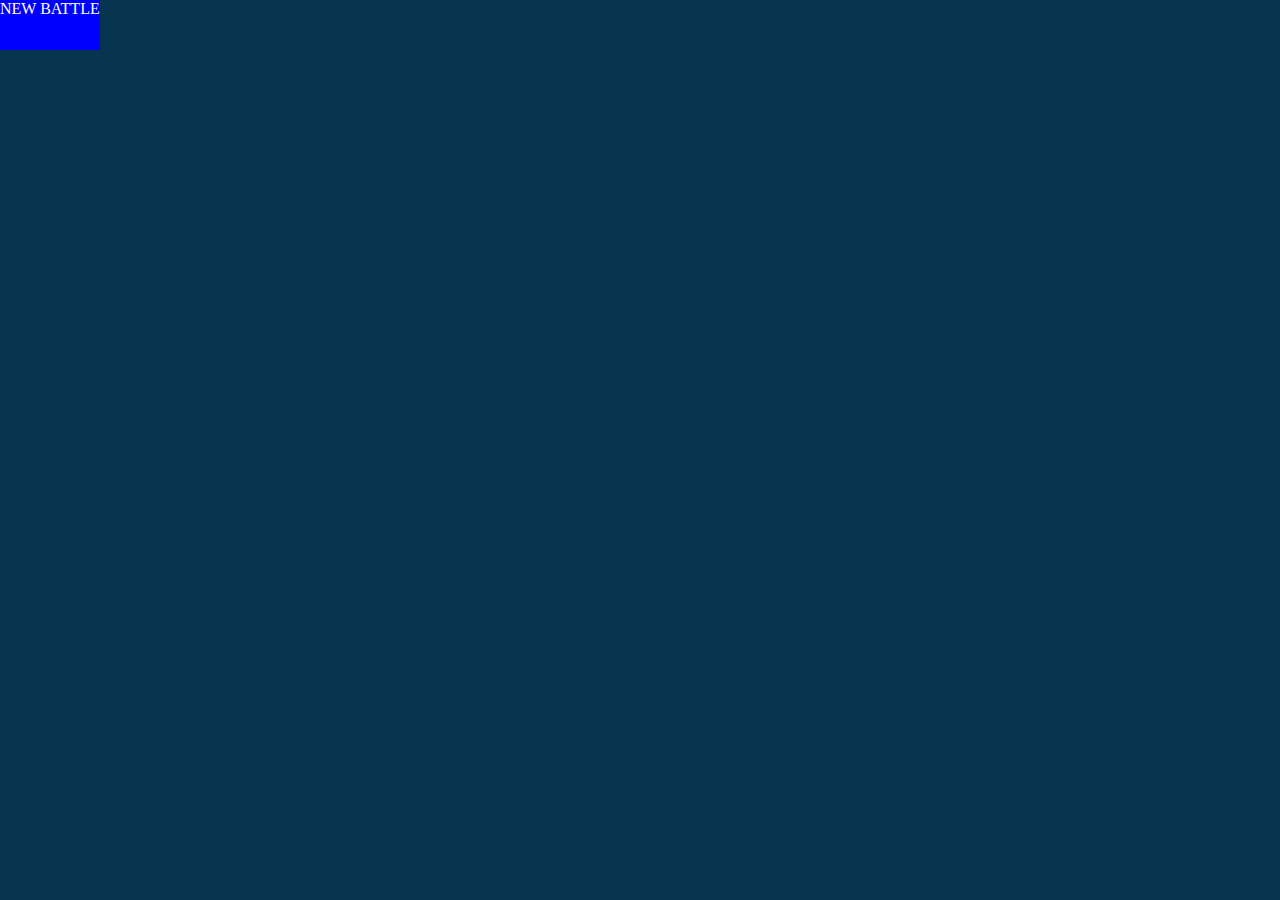
==== index.html @ eaa106dc "nicer health bar" ====
﻿<!DOCTYPE html>

<html lang="en" xmlns="http://www.w3.org/1999/xhtml">
<head>
    <link rel="stylesheet" type="text/css" href="style.css">
    <title></title>
</head>
<body>
    <div style="position:relative;">
        <div id="shopScreen">
            <div id="newBattleButton">NEW BATTLE</div>
        </div>
        <div id="battleScreen">

            <div style="display:grid; grid-template-columns: 1fr 1fr">
                <div class="container">
                    <div id="playerStats">
                        <p id="playerHeader"></p>
                        <p id="playerName"></p>
                        <p id="playerHealth"></p>
                        <p id="playerDamage"></p>
                        <p id="playerXP"></p>
                        <p id="playerLevel"></p>
                    </div>
                    <!--<div class="healthContainer">-->
                        <div class="healthBar" id="playerHealthBar"></div>
                    <!--</div>-->
                    <div id="playerXPBar"></div>
                </div>

                <div class="container">
                    <div id="enemyStats">
                        <p id="enemyHeader"></p>
                        <p id="enemyName"></p>
                        <p id="enemyHealth"></p>
                        <p id="enemyDamage"></p>
                    </div>
                    <!--<div class="healthContainer">-->
                        <div class="healthBar" id="enemyHealthBar"></div>
                    <!--</div>-->
                    </div>
                </div>

        <div id="battleButton">FIGHT</div>
        <div id="returnButton">RETURN TO SHOP</div>
        </div>
    </div>
    
    
    <script src="script.js"></script>
</body>
</html>
---- style.css ----
#battleScreen {
    z-index: 0;
    background-color: rgb(74, 74, 74);
    height:100vh;
    width:100%;
    top:0;
    left: 0;
    position: fixed;
}

#battleButton{
    width: 100px;
    height: 45px;
    background-color: rgb(7, 154, 239);
    cursor: pointer;
    color: white;
    text-align:center;
}
.healthBar {
    margin-left: auto;
    margin-right: auto;
    height: 45px;
    background-color: rgb(217, 24, 24);
    /*-webkit-clip-path: polygon(0% 0%, 0% 100%, 100% 100%, 100% 40%, 95% 0);
    clip-path: polygon(0% 0%, 0% 100%, 100% 100%, 100% 40%, 95% 0);*/
    border: 1px solid white;
    border-radius:10px;
}
/*.healthContainer {
    /*padding-top:2.5px;
    height:47.5px;
    width:100%;
    height: 50px;

    background-color: black;
    left: 0;*/
    /*-webkit-clip-path: polygon(0% 0%, 0% 100%, 100% 100%, 100% 40%, 95% 0);
    clip-path: polygon(0% 0%, 0% 100%, 100% 100%, 100% 40%, 95% 0);*/
/*}*/
#PlayerXPBar{
    min-height: 100px;
    background-color:rgb(23, 80, 238);
    min-width:100px;
    /* position:absolute; */
    /* bottom:0;
    left:0; */
}
#shopScreen{
    height: 100%;
    width: 100%;
    position: fixed;
    background-color: rgb(7, 52, 78);
    z-index: 1;
    top: 0;
    left: 0;
}
.container {
    position: relative;
    width: auto;
    background-color: rgb(12, 12, 12);
    color: white;
    font-family: Garamond,Baskerville,Baskerville Old Face,Hoefler Text,Times New Roman,serif;
    font-size:20px;
    font-weight: bold;
    margin: 25px;
    height: auto;
    padding: 20px;
}
#playerStats, #enemyStats{
    margin-left:10px;
    display: flex;
    flex-direction: column;
    justify-content: flex-start;
}
#newBattleButton{
    height:50px;
    width:100px;
    background-color:blue;
    color: white;
}
#returnButton {
    width: 100px;
    height: 45px;
    background-color: darkred;
    cursor: pointer;
    color: white;
    text-align: center;
}
.visible{
    visibility: visible;
}
.invisible{
    visibility: hidden;
}
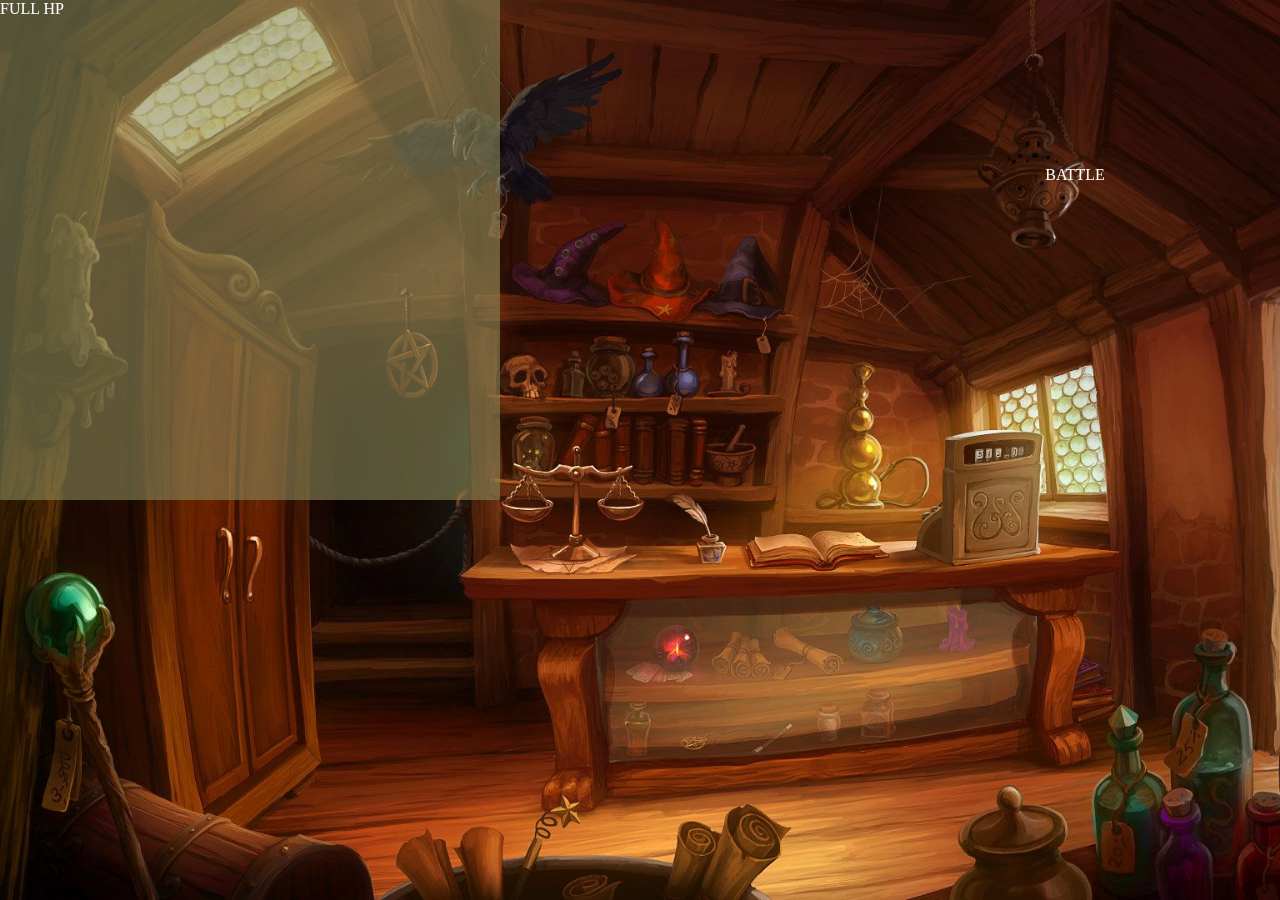
==== commit 3adcc2ed: "animations and backgrounds added" ====
--- a/index.html
+++ b/index.html
@@ -6,45 +6,64 @@
     <title></title>
 </head>
 <body>
-    <div style="position:relative;">
         <div id="shopScreen">
-            <div id="newBattleButton">NEW BATTLE</div>
+            <div class="shopItemsContainer">
+                <div id="buttonFullHP" class="shopItem">FULL HP</div>
+            </div>
+            <div id="newBattleButton"> 
+                <p>BATTLE</p>
+            </div>
         </div>
         <div id="battleScreen">
 
-            <div style="display:grid; grid-template-columns: 1fr 1fr">
-                <div class="container">
-                    <div id="playerStats">
-                        <p id="playerHeader"></p>
-                        <p id="playerName"></p>
-                        <p id="playerHealth"></p>
-                        <p id="playerDamage"></p>
-                        <p id="playerXP"></p>
-                        <p id="playerLevel"></p>
+                <div class="statsContainer" > 
+                    <div class="container" id="playerStatsContainer">
+                        <div id="playerStats">
+                            <p id="playerName"></p>
+                            <p id="playerHealth"></p>
+                            <p id="playerDamage"></p>
+                            <p id="playerXP"></p>
+                            <p id="playerLevel"></p>
+                        </div>
+                        <div class="healthBarContainerContainer">
+                            <div class="healthBarContainer">
+                                <div class="healthBar" id="playerHealthBar"></div>
+                            </div> 
+                        </div>
+                        <div id="playerXPBar"></div>
                     </div>
-                    <!--<div class="healthContainer">-->
-                        <div class="healthBar" id="playerHealthBar"></div>
-                    <!--</div>-->
-                    <div id="playerXPBar"></div>
-                </div>
+                    <div class="buttonContainer">
+                        <div id="battleButton">
+                            <p>ATTACK</p>
+                        </div>
+                        <div id="returnButton">RETURN TO SHOP</div>
+                    </div>  
+                    <div class="container" id="enemyStatsContainer">
+                        <div id="enemyStats">
+                            <p id="enemyHeader"></p>
+                            <p id="enemyName"></p>
+                            <p id="enemyHealth"></p>
+                            <p id="enemyDamage"></p>
+                        </div>
+                        <div class="healthBarContainerContainer">
+                            <div class="healthBarContainer">    
+                                <div class="healthBar" id="enemyHealthBar"></div>
+                            </div>
+                        </div>
+                    </div>
+                    </div>
+                    <div class="bottomContainer">        
+                    <!-- <div class="spriteContainer"> -->
+                        <img id="playerSprite" src="assets/images/knight/png/Idle1.png">
+                    <!-- </div>
+                    <div class="spriteContainer"> -->
+                        <img id="enemySprite" src="assets/images/zombies/male/Idle1.png">
+                    <!-- </div> -->
+                </div> 
 
-                <div class="container">
-                    <div id="enemyStats">
-                        <p id="enemyHeader"></p>
-                        <p id="enemyName"></p>
-                        <p id="enemyHealth"></p>
-                        <p id="enemyDamage"></p>
-                    </div>
-                    <!--<div class="healthContainer">-->
-                        <div class="healthBar" id="enemyHealthBar"></div>
-                    <!--</div>-->
-                    </div>
-                </div>
-
-        <div id="battleButton">FIGHT</div>
-        <div id="returnButton">RETURN TO SHOP</div>
+                
+                
         </div>
-    </div>
     
     
     <script src="script.js"></script>
--- a/style.css
+++ b/style.css
@@ -1,6 +1,7 @@
 #battleScreen {
     z-index: 0;
-    background-color: rgb(74, 74, 74);
+    background-image: url("assets/images/backgrounds/battlebackground.jpg");
+    background-size: cover;
     height:100vh;
     width:100%;
     top:0;
@@ -9,34 +10,40 @@
 }
 
 #battleButton{
-    width: 100px;
-    height: 45px;
-    background-color: rgb(7, 154, 239);
+    width: 100%;
+    height: 50px;
+    background-color: rgb(180, 12, 12);
     cursor: pointer;
     color: white;
-    text-align:center;
+    border-radius: 15px;
+    border: 2px solid white;
+    margin-top: 330px;
+}
+#battleButton.p{
+    margin-left: auto;
+    margin-right: auto;
 }
 .healthBar {
+    margin-right: auto;
+    margin-left: auto;
+    display: block;
+    height: 45px;
+    /* background-color: rgb(237, 56, 56); */
+    background: -webkit-linear-gradient(top, rgba(248,80,50,1) 0%,rgba(241,111,92,1) 0%,rgba(246,41,12,1) 59%,rgba(246,41,12,1) 59%,rgba(240,47,23,1) 88%,rgba(229,33,16,1) 93%); 
+    /* -webkit-clip-path: polygon(0% 0%, 0% 100%, 100% 100%, 100% 40%, 95% 0);
+    clip-path: polygon(0% 0%, 0% 100%, 100% 100%, 100% 40%, 95% 0); */
+    border: 2px solid rgb(180, 12, 12);
+    border-radius:10px;
+}
+.healthBarContainer {
+    /* display: flex;
+    justify-content: center; */
     margin-left: auto;
     margin-right: auto;
-    height: 45px;
-    background-color: rgb(217, 24, 24);
-    /*-webkit-clip-path: polygon(0% 0%, 0% 100%, 100% 100%, 100% 40%, 95% 0);
-    clip-path: polygon(0% 0%, 0% 100%, 100% 100%, 100% 40%, 95% 0);*/
-    border: 1px solid white;
-    border-radius:10px;
+    position: absolute;
+    bottom: 10px;
+    width: 350px;
 }
-/*.healthContainer {
-    /*padding-top:2.5px;
-    height:47.5px;
-    width:100%;
-    height: 50px;
-
-    background-color: black;
-    left: 0;*/
-    /*-webkit-clip-path: polygon(0% 0%, 0% 100%, 100% 100%, 100% 40%, 95% 0);
-    clip-path: polygon(0% 0%, 0% 100%, 100% 100%, 100% 40%, 95% 0);*/
-/*}*/
 #PlayerXPBar{
     min-height: 100px;
     background-color:rgb(23, 80, 238);
@@ -49,46 +56,131 @@
     height: 100%;
     width: 100%;
     position: fixed;
-    background-color: rgb(7, 52, 78);
+    background-image: url("assets/images/backgrounds/tavern.jpg");
+    background-size: cover;
     z-index: 1;
     top: 0;
     left: 0;
 }
 .container {
     position: relative;
-    width: auto;
-    background-color: rgb(12, 12, 12);
-    color: white;
+    /* background-color: rgba(2, 0, 105, 0.85); */
+    background: -webkit-linear-gradient(top, rgb(86, 157, 190) 0%,rgb(39, 129, 170) 100%);
+    color: rgb(11, 39, 116);
     font-family: Garamond,Baskerville,Baskerville Old Face,Hoefler Text,Times New Roman,serif;
-    font-size:20px;
+    font-size:18px;
     font-weight: bold;
     margin: 25px;
-    height: auto;
-    padding: 20px;
+    height: 250px;
+    width: 500px;
+        
+    line-height: 10%;
 }
 #playerStats, #enemyStats{
-    margin-left:10px;
     display: flex;
     flex-direction: column;
-    justify-content: flex-start;
 }
-#newBattleButton{
-    height:50px;
-    width:100px;
-    background-color:blue;
-    color: white;
+.statsContainer{
+    display: flex;
+    justify-content: space-between;
+    align-content: center;
+}
+#playerStats, #enemyStats{
+    margin-left:10%;
+    display: flex;
+    flex-direction: column;
+    justify-content: space-around;
+}
+#enemyStatsContainer{
+    /* float: right;    */
+    -webkit-clip-path: polygon(5% 0, 100% 0, 95% 100%, 0 100%);
+    clip-path: polygon(5% 0, 100% 0, 95% 100%, 0 100%);
+}
+.healthBarContainerContainer{
+    display: flex;
+    justify-content: center;
+}
+#playerStatsContainer{
+    /* float: left; */
+    -webkit-clip-path: polygon(0 0, 95% 0, 100% 100%, 5% 100%);
+    clip-path: polygon(0 0, 95% 0, 100% 100%, 5% 100%);
+}
+#enemyStatsContainer, #playerStatsContainer{
+    margin-left: auto;
+    margin-right: auto;
+}
+#playerSpriteContainer{
+    float: left;
+    margin-left: 10px;
+    margin-bottom: 2px;
+}
+#enemySpriteContainer{
+    float: right;
+    margin-right: 10px;
+    margin-bottom: 2px;
+}
+#enemySprite{
+   transform: rotateY(180deg);
+   right: 25px;
+}
+#enemySprite, #playerSprite{
+    position: absolute;
+    height: 250px;
+}
+.bottomContainer{
+    display: flex;
+    justify-content: space-between;
+    position: relative;
+}
+.buttonContainer div{
+    display: inline-flex;
+    /* width: 100px;
+    height: 45px; */
 }
 #returnButton {
-    width: 100px;
-    height: 45px;
+    width: 100%;
     background-color: darkred;
     cursor: pointer;
     color: white;
     text-align: center;
 }
+
+#newBattleButton{
+    position: relative;
+    float:right;
+    height: 500px;
+    width:230px;
+    background-image: rgba(4, 4, 4, 0);
+    margin-right: 90px;
+    margin-top: 150px;
+    text-align: center;
+    color: white;
+}
+#newBattleButton.p{
+}
+#newBattleButton:hover{
+background: -moz-radial-gradient(center, ellipse cover, rgba(255,255,0,0.75) 0%, rgba(255,255,0,0.42) 28%, rgba(255,255,0,0) 62%, rgba(255,255,0,0) 100%); /* ff3.6+ */
+background: -webkit-gradient(radial, center center, 0px, center center, 100%, color-stop(0%, rgba(255,255,0,0.75)), color-stop(28%, rgba(255,255,0,0.42)), color-stop(62%, rgba(255,255,0,0)), color-stop(100%, rgba(255,255,0,0))); /* safari4+,chrome */
+background:-webkit-radial-gradient(center, ellipse cover, rgba(255,255,0,0.75) 0%, rgba(255,255,0,0.42) 28%, rgba(255,255,0,0) 62%, rgba(255,255,0,0) 100%); /* safari5.1+,chrome10+ */
+background: -o-radial-gradient(center, ellipse cover, rgba(255,255,0,0.75) 0%, rgba(255,255,0,0.42) 28%, rgba(255,255,0,0) 62%, rgba(255,255,0,0) 100%); /* opera 11.10+ */
+background: -ms-radial-gradient(center, ellipse cover, rgba(255,255,0,0.75) 0%, rgba(255,255,0,0.42) 28%, rgba(255,255,0,0) 62%, rgba(255,255,0,0) 100%); /* ie10+ */
+background:radial-gradient(ellipse at center, rgba(255,255,0,0.75) 0%, rgba(255,255,0,0.42) 28%, rgba(255,255,0,0) 62%, rgba(255,255,0,0) 100%); /* w3c */
+filter: progid:DXImageTransform.Microsoft.gradient( startColorstr='#ffff00', endColorstr='#ffff00',GradientType=1 ); /* ie6-9 */
+}
 .visible{
-    visibility: visible;
+     visibility: visible; 
+    /* display: block; */
 }
 .invisible{
-    visibility: hidden;
+     visibility: hidden; 
+    /* display: none; */
+}
+.shopItemsContainer{
+    display: flex;
+    height:500px;
+    width:500px;
+    background-color:rgba(138, 137, 90, 0.6);
+    color: white;
+    margin: auto;
+    position:absolute;
 }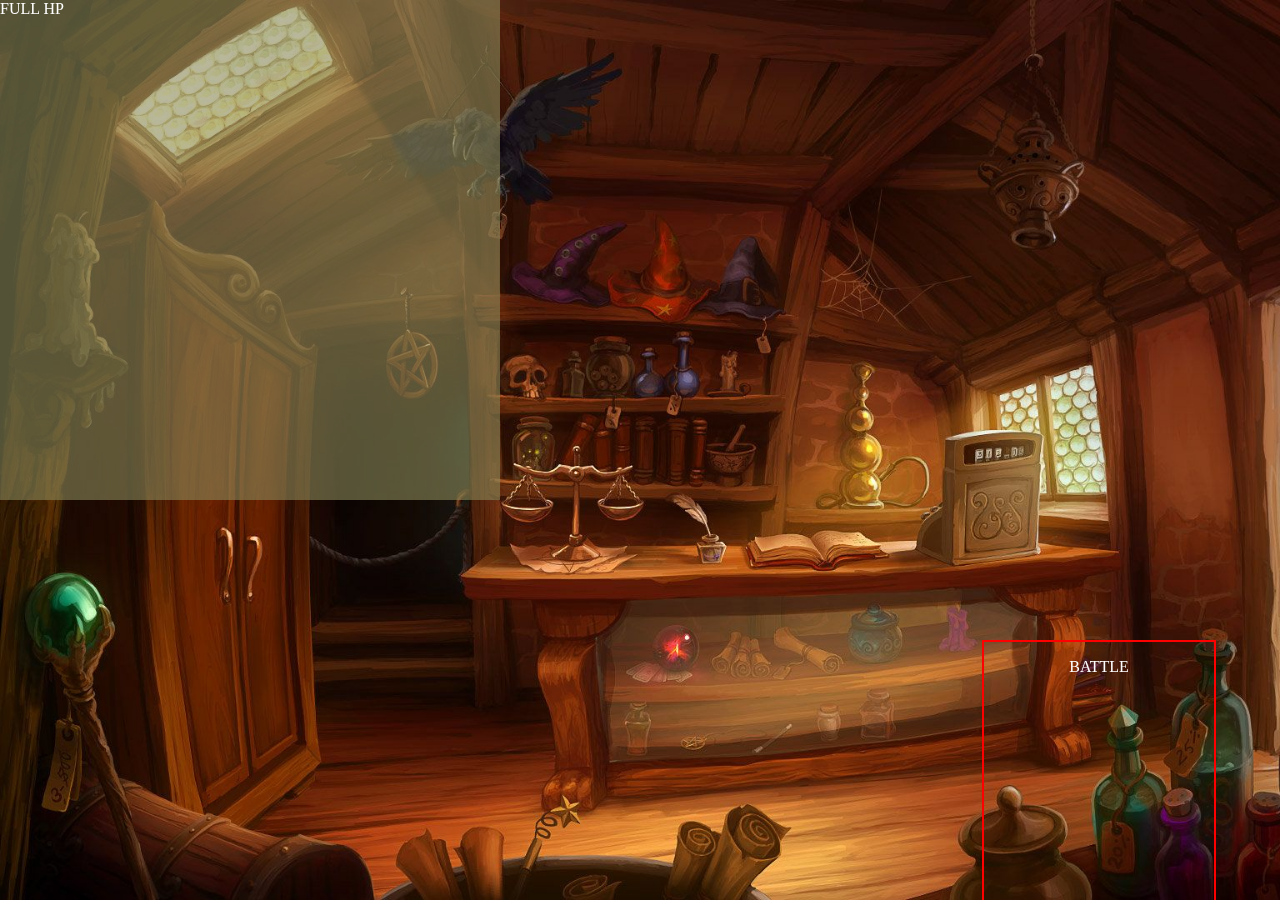
==== commit db60d274: "not much new" ====
--- a/index.html
+++ b/index.html
@@ -59,7 +59,7 @@
                     <div class="spriteContainer"> -->
                         <img id="enemySprite" src="assets/images/zombies/male/Idle1.png">
                     <!-- </div> -->
-                </div> 
+                    </div> 
 
                 
                 
--- a/style.css
+++ b/style.css
@@ -1,3 +1,4 @@
+/*SCREENS*/
 #battleScreen {
     z-index: 0;
     background-image: url("assets/images/backgrounds/battlebackground.jpg");
@@ -8,7 +9,17 @@
     left: 0;
     position: fixed;
 }
-
+#shopScreen{
+    height: 100%;
+    width: 100%;
+    position: fixed;
+    background-image: url("assets/images/backgrounds/tavern.jpg");
+    background-size: cover;
+    z-index: 1;
+    top: 0;
+    left: 0;
+}
+/*BUTTONS*/
 #battleButton{
     width: 100%;
     height: 50px;
@@ -22,6 +33,42 @@
 #battleButton.p{
     margin-left: auto;
     margin-right: auto;
+}
+.buttonContainer div{
+    display: inline-flex;
+    /* width: 100px;
+    height: 45px; */
+}
+#returnButton {
+    width: 100%;
+    background-color: darkred;
+    cursor: pointer;
+    color: white;
+    text-align: center;
+}
+/*     BATTLE BUTTON*/
+#newBattleButton{
+    position: relative;
+    float:right;
+    height: 500px;
+    width:230px;
+    background-image: rgba(4, 4, 4, 0);
+    margin-right: 5%;
+    margin-top: 50%;
+    text-align: center;
+    color: white;
+    border: 2px solid red;
+}
+#newBattleButton.p{
+}
+#newBattleButton:hover{
+background: -moz-radial-gradient(center, ellipse cover, rgba(255,255,0,0.75) 0%, rgba(255,255,0,0.42) 28%, rgba(255,255,0,0) 62%, rgba(255,255,0,0) 100%); /* ff3.6+ */
+background: -webkit-gradient(radial, center center, 0px, center center, 100%, color-stop(0%, rgba(255,255,0,0.75)), color-stop(28%, rgba(255,255,0,0.42)), color-stop(62%, rgba(255,255,0,0)), color-stop(100%, rgba(255,255,0,0))); /* safari4+,chrome */
+background:-webkit-radial-gradient(center, ellipse cover, rgba(255,255,0,0.75) 0%, rgba(255,255,0,0.42) 28%, rgba(255,255,0,0) 62%, rgba(255,255,0,0) 100%); /* safari5.1+,chrome10+ */
+background: -o-radial-gradient(center, ellipse cover, rgba(255,255,0,0.75) 0%, rgba(255,255,0,0.42) 28%, rgba(255,255,0,0) 62%, rgba(255,255,0,0) 100%); /* opera 11.10+ */
+background: -ms-radial-gradient(center, ellipse cover, rgba(255,255,0,0.75) 0%, rgba(255,255,0,0.42) 28%, rgba(255,255,0,0) 62%, rgba(255,255,0,0) 100%); /* ie10+ */
+background:radial-gradient(ellipse at center, rgba(255,255,0,0.75) 0%, rgba(255,255,0,0.42) 28%, rgba(255,255,0,0) 62%, rgba(255,255,0,0) 100%); /* w3c */
+filter: progid:DXImageTransform.Microsoft.gradient( startColorstr='#ffff00', endColorstr='#ffff00',GradientType=1 ); /* ie6-9 */
 }
 .healthBar {
     margin-right: auto;
@@ -42,26 +89,15 @@
     margin-right: auto;
     position: absolute;
     bottom: 10px;
-    width: 350px;
+    width: 80%;
 }
 #PlayerXPBar{
-    min-height: 100px;
     background-color:rgb(23, 80, 238);
-    min-width:100px;
     /* position:absolute; */
     /* bottom:0;
     left:0; */
 }
-#shopScreen{
-    height: 100%;
-    width: 100%;
-    position: fixed;
-    background-image: url("assets/images/backgrounds/tavern.jpg");
-    background-size: cover;
-    z-index: 1;
-    top: 0;
-    left: 0;
-}
+
 .container {
     position: relative;
     /* background-color: rgba(2, 0, 105, 0.85); */
@@ -70,13 +106,14 @@
     font-family: Garamond,Baskerville,Baskerville Old Face,Hoefler Text,Times New Roman,serif;
     font-size:18px;
     font-weight: bold;
-    margin: 25px;
-    height: 250px;
+    margin: 5%;
+    height: 100%;
     width: 500px;
         
     line-height: 10%;
 }
 #playerStats, #enemyStats{
+    margin-top: 3%;
     display: flex;
     flex-direction: column;
 }
@@ -84,6 +121,7 @@
     display: flex;
     justify-content: space-between;
     align-content: center;
+    height: 28%;
 }
 #playerStats, #enemyStats{
     margin-left:10%;
@@ -109,6 +147,17 @@
     margin-left: auto;
     margin-right: auto;
 }
+/*----------SPRITES--------------*/
+#enemySprite{
+   transform: rotateY(180deg);
+   right: 25px;
+}
+#enemySprite, #playerSprite{
+    position: absolute;
+    height: 100%;
+    bottom: 0px;
+}
+ /*  v SPRITE CONTAINERS v       */
 #playerSpriteContainer{
     float: left;
     margin-left: 10px;
@@ -119,54 +168,16 @@
     margin-right: 10px;
     margin-bottom: 2px;
 }
-#enemySprite{
-   transform: rotateY(180deg);
-   right: 25px;
-}
-#enemySprite, #playerSprite{
-    position: absolute;
-    height: 250px;
-}
+/*  v 2 SPRITES CONTAINED v       */
 .bottomContainer{
     display: flex;
     justify-content: space-between;
     position: relative;
+    height: 45%;
+    margin-top: 10%;
 }
-.buttonContainer div{
-    display: inline-flex;
-    /* width: 100px;
-    height: 45px; */
-}
-#returnButton {
-    width: 100%;
-    background-color: darkred;
-    cursor: pointer;
-    color: white;
-    text-align: center;
-}
+/*--------------------------------*/
 
-#newBattleButton{
-    position: relative;
-    float:right;
-    height: 500px;
-    width:230px;
-    background-image: rgba(4, 4, 4, 0);
-    margin-right: 90px;
-    margin-top: 150px;
-    text-align: center;
-    color: white;
-}
-#newBattleButton.p{
-}
-#newBattleButton:hover{
-background: -moz-radial-gradient(center, ellipse cover, rgba(255,255,0,0.75) 0%, rgba(255,255,0,0.42) 28%, rgba(255,255,0,0) 62%, rgba(255,255,0,0) 100%); /* ff3.6+ */
-background: -webkit-gradient(radial, center center, 0px, center center, 100%, color-stop(0%, rgba(255,255,0,0.75)), color-stop(28%, rgba(255,255,0,0.42)), color-stop(62%, rgba(255,255,0,0)), color-stop(100%, rgba(255,255,0,0))); /* safari4+,chrome */
-background:-webkit-radial-gradient(center, ellipse cover, rgba(255,255,0,0.75) 0%, rgba(255,255,0,0.42) 28%, rgba(255,255,0,0) 62%, rgba(255,255,0,0) 100%); /* safari5.1+,chrome10+ */
-background: -o-radial-gradient(center, ellipse cover, rgba(255,255,0,0.75) 0%, rgba(255,255,0,0.42) 28%, rgba(255,255,0,0) 62%, rgba(255,255,0,0) 100%); /* opera 11.10+ */
-background: -ms-radial-gradient(center, ellipse cover, rgba(255,255,0,0.75) 0%, rgba(255,255,0,0.42) 28%, rgba(255,255,0,0) 62%, rgba(255,255,0,0) 100%); /* ie10+ */
-background:radial-gradient(ellipse at center, rgba(255,255,0,0.75) 0%, rgba(255,255,0,0.42) 28%, rgba(255,255,0,0) 62%, rgba(255,255,0,0) 100%); /* w3c */
-filter: progid:DXImageTransform.Microsoft.gradient( startColorstr='#ffff00', endColorstr='#ffff00',GradientType=1 ); /* ie6-9 */
-}
 .visible{
      visibility: visible; 
     /* display: block; */
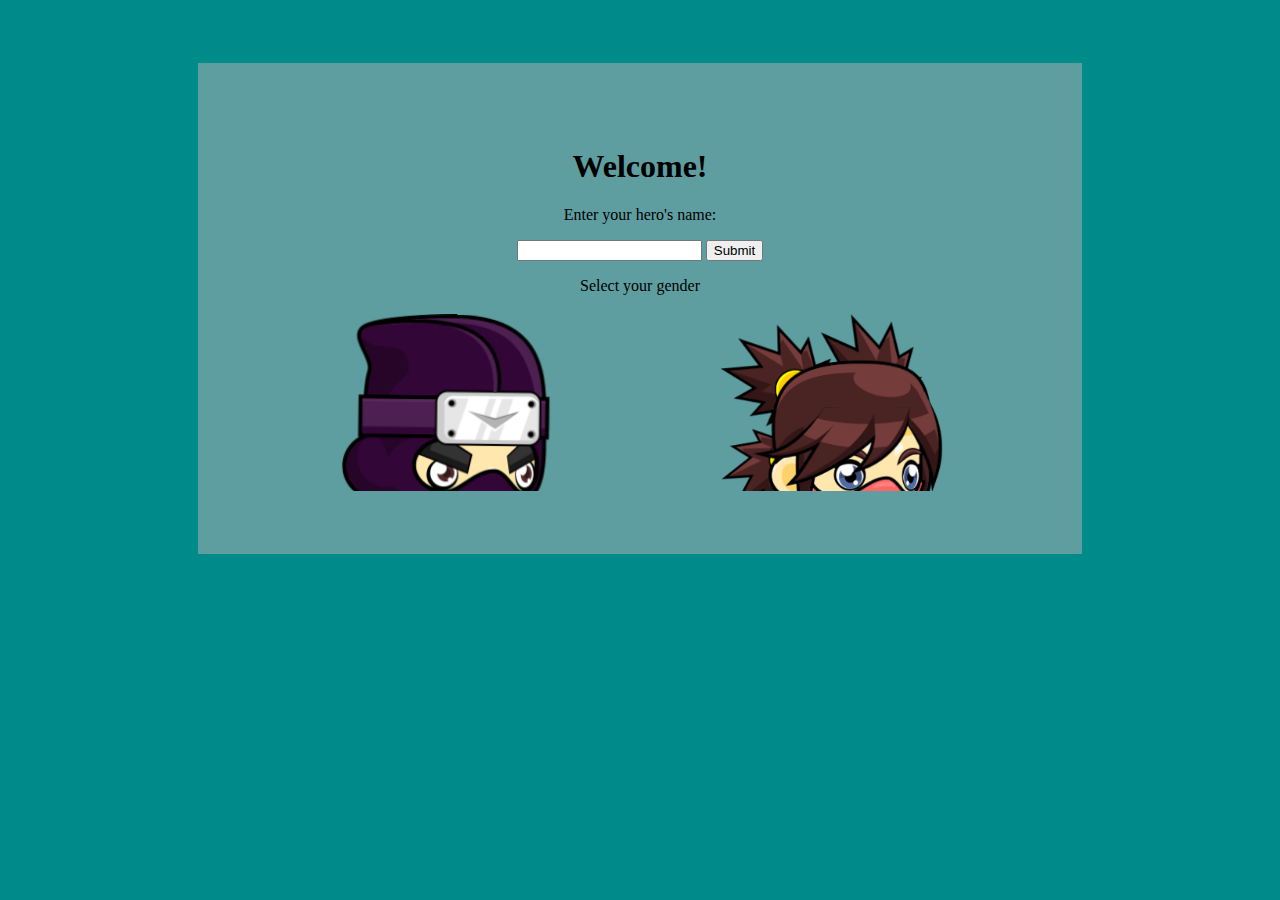
==== commit e3bb0ff7: "battle, shop working smoothly with localstorage" ====
--- a/index.html
+++ b/index.html
@@ -2,70 +2,24 @@
 
 <html lang="en" xmlns="http://www.w3.org/1999/xhtml">
 <head>
-    <link rel="stylesheet" type="text/css" href="style.css">
+    <link rel="stylesheet" type="text/css" href="index.css">
     <title></title>
 </head>
 <body>
-        <div id="shopScreen">
-            <div class="shopItemsContainer">
-                <div id="buttonFullHP" class="shopItem">FULL HP</div>
-            </div>
-            <div id="newBattleButton"> 
-                <p>BATTLE</p>
-            </div>
+    <div class="formContainer">
+        <h1>Welcome!</h1>
+        <p>Enter your hero's name:</p>
+        <input id="nameInput" onfocus="this.value=''">
+        <button id="submitButton" type="button">Submit</button>
+        <p>Select your gender</p>
+        <div id="genderContainer">
+            <div id="maleButton" class="genderButton"></div>
+            <div id="femaleButton" class="genderButton"></div>
         </div>
-        <div id="battleScreen">
-
-                <div class="statsContainer" > 
-                    <div class="container" id="playerStatsContainer">
-                        <div id="playerStats">
-                            <p id="playerName"></p>
-                            <p id="playerHealth"></p>
-                            <p id="playerDamage"></p>
-                            <p id="playerXP"></p>
-                            <p id="playerLevel"></p>
-                        </div>
-                        <div class="healthBarContainerContainer">
-                            <div class="healthBarContainer">
-                                <div class="healthBar" id="playerHealthBar"></div>
-                            </div> 
-                        </div>
-                        <div id="playerXPBar"></div>
-                    </div>
-                    <div class="buttonContainer">
-                        <div id="battleButton">
-                            <p>ATTACK</p>
-                        </div>
-                        <div id="returnButton">RETURN TO SHOP</div>
-                    </div>  
-                    <div class="container" id="enemyStatsContainer">
-                        <div id="enemyStats">
-                            <p id="enemyHeader"></p>
-                            <p id="enemyName"></p>
-                            <p id="enemyHealth"></p>
-                            <p id="enemyDamage"></p>
-                        </div>
-                        <div class="healthBarContainerContainer">
-                            <div class="healthBarContainer">    
-                                <div class="healthBar" id="enemyHealthBar"></div>
-                            </div>
-                        </div>
-                    </div>
-                    </div>
-                    <div class="bottomContainer">        
-                    <!-- <div class="spriteContainer"> -->
-                        <img id="playerSprite" src="assets/images/knight/png/Idle1.png">
-                    <!-- </div>
-                    <div class="spriteContainer"> -->
-                        <img id="enemySprite" src="assets/images/zombies/male/Idle1.png">
-                    <!-- </div> -->
-                    </div> 
-
-                
-                
-        </div>
+    </div>
+       
     
     
-    <script src="script.js"></script>
+    <script src="index.js"></script>
 </body>
 </html>--- a/index.css
+++ b/index.css
@@ -0,0 +1,36 @@
+body {
+    background-color: darkcyan;
+    height: 100%;
+}
+.formContainer{
+    margin-left: auto;
+    margin-right: auto;
+    margin-top: 5%;
+    background-color: cadetblue;
+    text-align: center;
+    width: 60%;
+    padding: 5%;
+
+}
+#genderContainer{
+    display: flex;
+    flex-direction: row;
+    justify-content: space-around;
+    align-items: center;
+    height: 20vh;
+}
+.genderButton{
+    width: 30%;
+    height: 100%;
+    background-repeat: no-repeat;
+    background-size: cover;
+}
+#maleButton{
+    background-image: url(assets/images/ninja/Idle5.png)
+}
+#femaleButton{
+    background-image: url(assets/images/ninja/female/Idle5.png)
+}
+.selected{
+    border: 5px solid gold;
+}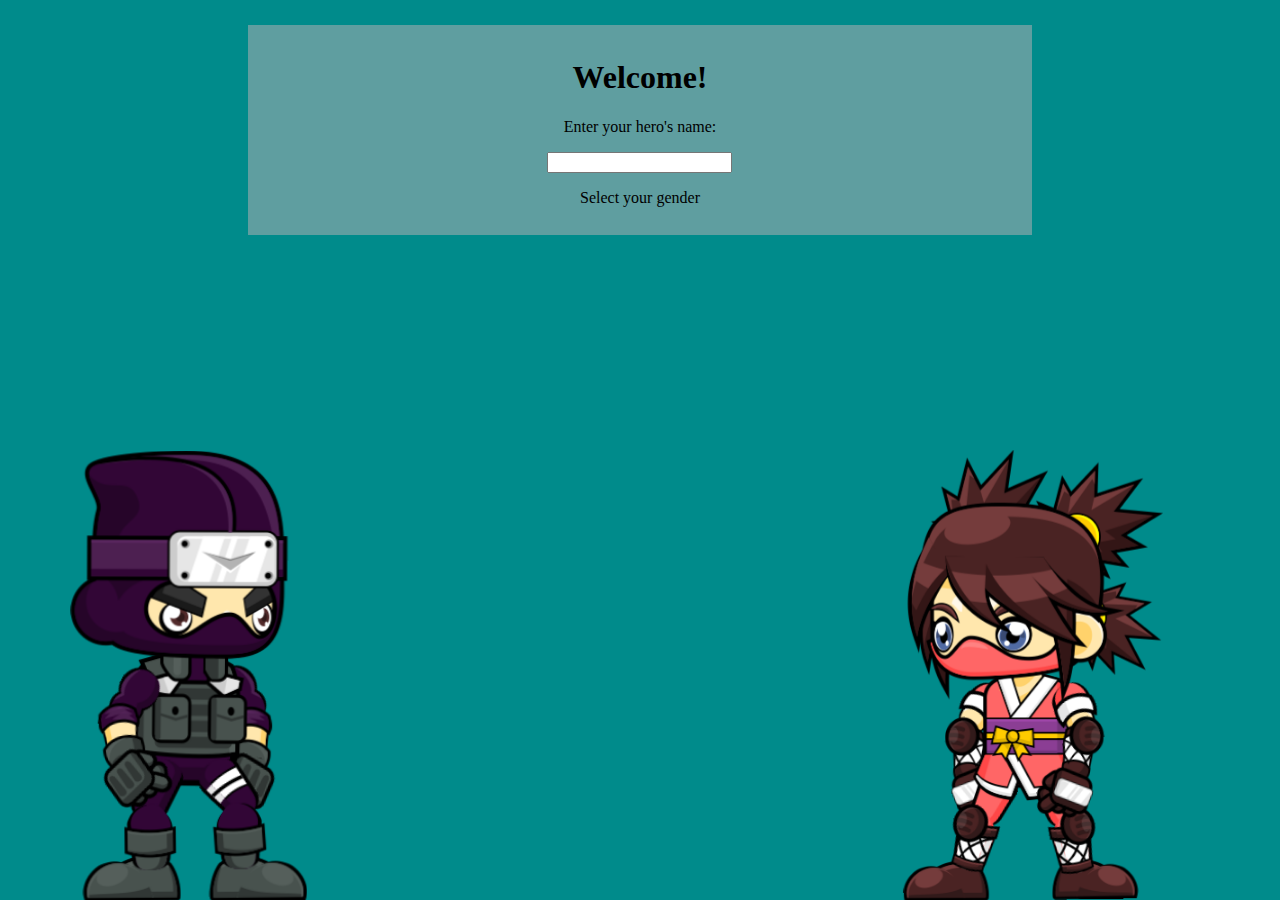
==== commit 0717068b: "finished landing page animations" ====
--- a/index.html
+++ b/index.html
@@ -10,15 +10,18 @@
         <h1>Welcome!</h1>
         <p>Enter your hero's name:</p>
         <input id="nameInput" onfocus="this.value=''">
-        <button id="submitButton" type="button">Submit</button>
+        <!-- <button id="submitButton" type="button">Submit</button> -->
         <p>Select your gender</p>
-        <div id="genderContainer">
-            <div id="maleButton" class="genderButton"></div>
-            <div id="femaleButton" class="genderButton"></div>
-        </div>
+    </div>
+    <!-- <div id="genderContainer">
+        <img id="" class="genderButton" src=>
+        <img id="" class="genderButton">
+    </div> -->
+    <div class="bottomContainer">
+            <img id="maleButton" src="assets/images/ninja/Idle2.png">
+            <img id="femaleButton" src="assets/images/ninja/female/Idle__000.png">
     </div>
        
-    
     
     <script src="index.js"></script>
 </body>
--- a/index.css
+++ b/index.css
@@ -3,34 +3,42 @@
     height: 100%;
 }
 .formContainer{
+    align-items: center;
     margin-left: auto;
     margin-right: auto;
-    margin-top: 5%;
+    margin-top: 2%;
     background-color: cadetblue;
     text-align: center;
     width: 60%;
-    padding: 5%;
-
+    padding: 1%;
 }
-#genderContainer{
+.bottomContainer{
     display: flex;
-    flex-direction: row;
-    justify-content: space-around;
-    align-items: center;
-    height: 20vh;
+    justify-content: space-between; 
+    position: absolute;
+    height: 50vh;
+    bottom: 0; 
+    width: 95%;
+    margin-top: 5%;
 }
 .genderButton{
-    width: 30%;
-    height: 100%;
+    width: 100%;
+    height: 50%;
     background-repeat: no-repeat;
     background-size: cover;
 }
-#maleButton{
-    background-image: url(assets/images/ninja/Idle5.png)
+#maleButton, #femaleButton{
+    position: absolute;  
+    height: 100%;
+    /* bottom: 0px; */
 }
 #femaleButton{
-    background-image: url(assets/images/ninja/female/Idle5.png)
-}
+    transform: rotateY(180deg);
+    right: 5%;
+ }
+ #maleButton{
+    left: 5%;
+ }
 .selected{
     border: 5px solid gold;
 }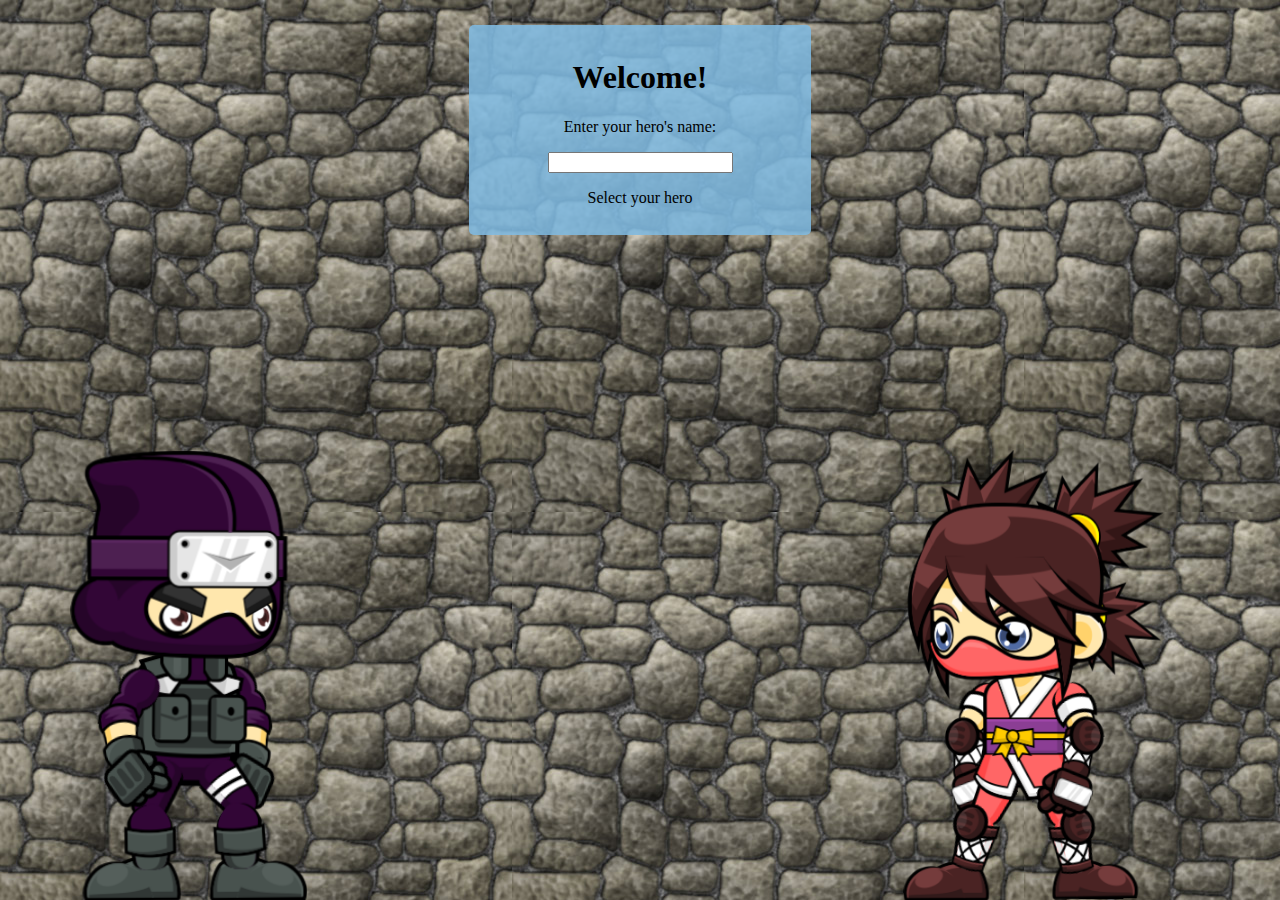
==== commit 281e99d5: "restyled shopscreen" ====
--- a/index.html
+++ b/index.html
@@ -11,7 +11,7 @@
         <p>Enter your hero's name:</p>
         <input id="nameInput" onfocus="this.value=''">
         <!-- <button id="submitButton" type="button">Submit</button> -->
-        <p>Select your gender</p>
+        <p>Select your hero</p>
     </div>
     <!-- <div id="genderContainer">
         <img id="" class="genderButton" src=>
--- a/index.css
+++ b/index.css
@@ -1,5 +1,5 @@
 body {
-    background-color: darkcyan;
+    background-image: url("assets/images/backgrounds/stone.jpg");
     height: 100%;
 }
 .formContainer{
@@ -7,10 +7,11 @@
     margin-left: auto;
     margin-right: auto;
     margin-top: 2%;
-    background-color: cadetblue;
+    background-color: #7fb9e0e0;
     text-align: center;
-    width: 60%;
+    width: 25%;
     padding: 1%;
+    border-radius: 5px;
 }
 .bottomContainer{
     display: flex;
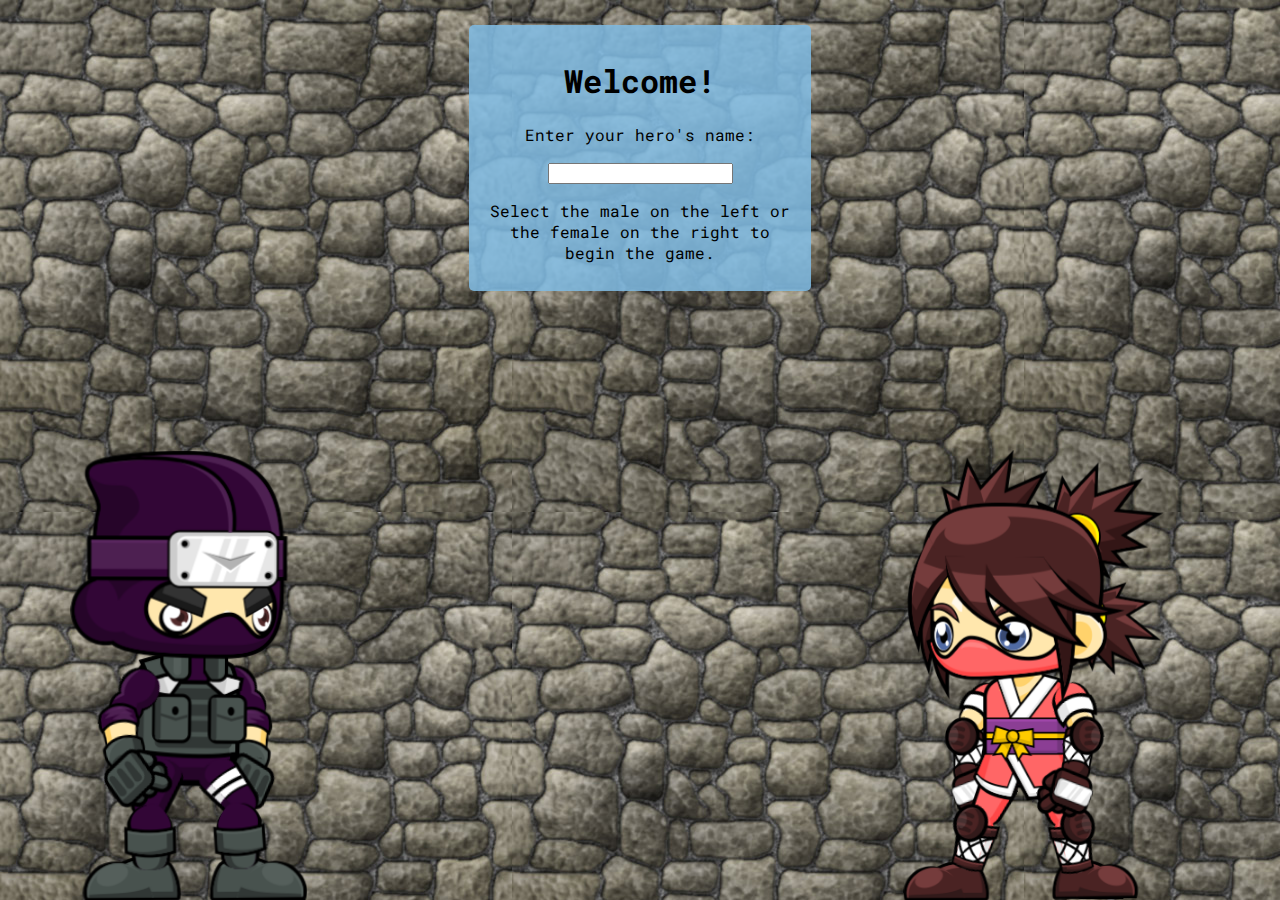
==== commit 47caf0e6: "a very nice version more or less finished" ====
--- a/index.html
+++ b/index.html
@@ -3,6 +3,7 @@
 <html lang="en" xmlns="http://www.w3.org/1999/xhtml">
 <head>
     <link rel="stylesheet" type="text/css" href="index.css">
+    <link href="https://fonts.googleapis.com/css?family=Roboto+Mono" rel="stylesheet">
     <title></title>
 </head>
 <body>
@@ -11,12 +12,11 @@
         <p>Enter your hero's name:</p>
         <input id="nameInput" onfocus="this.value=''">
         <!-- <button id="submitButton" type="button">Submit</button> -->
-        <p>Select your hero</p>
+        <p>Select the male on the left or the female on the right to begin the game.</p>
+        <!-- <div id="scoreBoard">
+            <h4>Scoreboard</h4>
+        </div> -->
     </div>
-    <!-- <div id="genderContainer">
-        <img id="" class="genderButton" src=>
-        <img id="" class="genderButton">
-    </div> -->
     <div class="bottomContainer">
             <img id="maleButton" src="assets/images/ninja/Idle2.png">
             <img id="femaleButton" src="assets/images/ninja/female/Idle__000.png">
--- a/index.css
+++ b/index.css
@@ -1,6 +1,7 @@
 body {
     background-image: url("assets/images/backgrounds/stone.jpg");
     height: 100%;
+    font-family: 'Roboto Mono', monospace;
 }
 .formContainer{
     align-items: center;
@@ -13,6 +14,22 @@
     padding: 1%;
     border-radius: 5px;
 }
+#scoreBoard{
+    width: 98%;
+    border: 1px solid blue;
+    background-color: #7fb9e0e0;
+    height: 30vh;
+    overflow: scroll;
+    border-radius: 10px;
+}
+.scoreBoard h4{
+    margin-top: 1%;
+    position: sticky;
+    background-color: #7fb9e0e0;
+}
+::-webkit-scrollbar {
+    display: none;
+}  
 .bottomContainer{
     display: flex;
     justify-content: space-between; 
